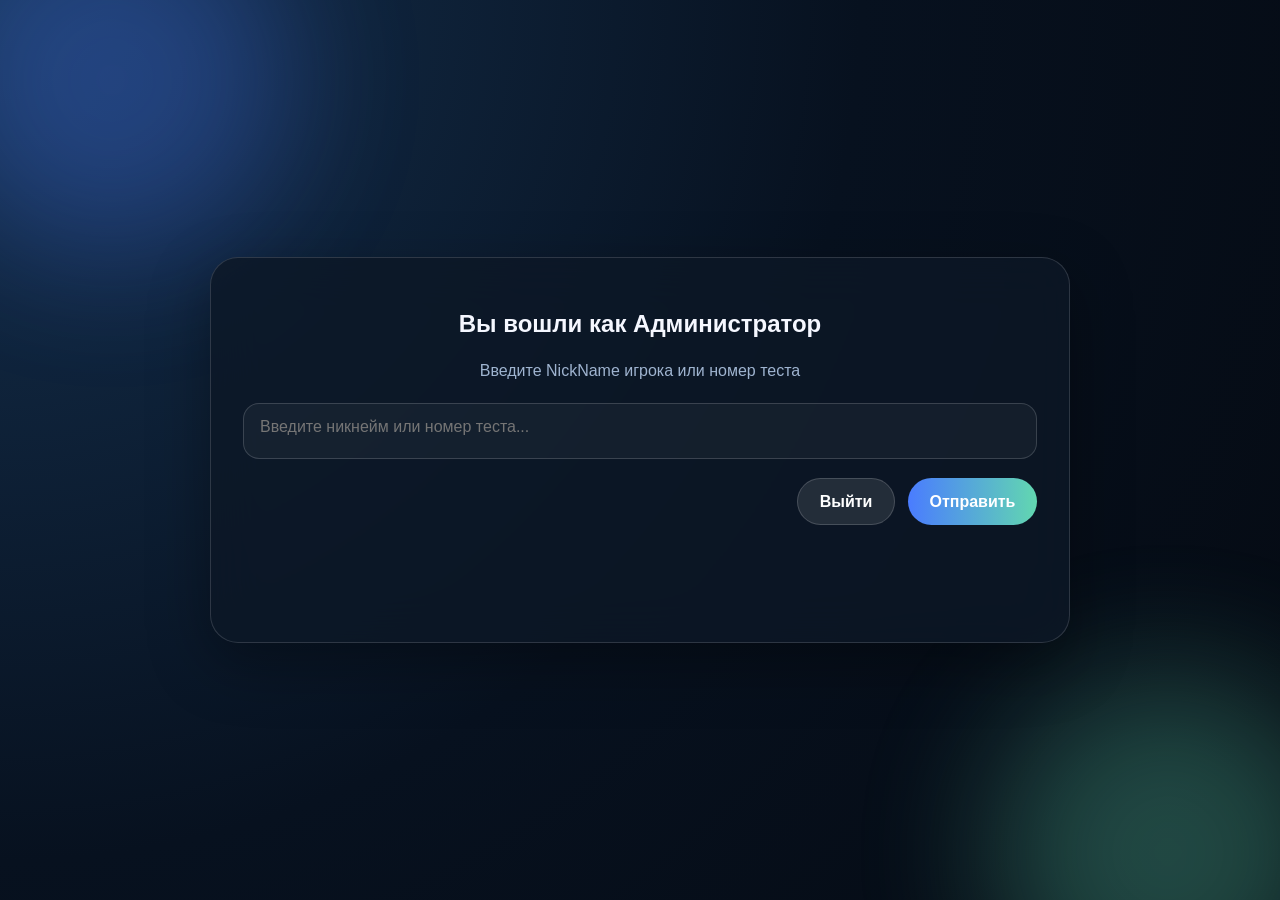
==== admin.html @ 02e563b9 "Add files via upload" ====
<!DOCTYPE html>
<html lang="ru">
<head>
  <meta charset="UTF-8" />
  <meta name="viewport" content="width=device-width, initial-scale=1.0" />
  <title>Админ-панель</title>
  <link rel="stylesheet" href="styles.css" />
  <style>
    body {
      overflow-x: hidden;
    }

    .admin-shell {
      min-height: 100vh;
      display: grid;
      place-items: center;
      padding: 1.5rem;
    }

    .admin-card {
      width: min(860px, 100%);
      background: rgba(13, 24, 39, 0.82);
      border: 1px solid rgba(255, 255, 255, 0.14);
      border-radius: 28px;
      box-shadow: 0 20px 60px rgba(0, 0, 0, 0.35);
      padding: 2rem;
      backdrop-filter: blur(24px);
    }

    .admin-card__title {
      margin: 0 0 0.5rem;
      font-size: clamp(1.5rem, 3vw, 2rem);
      text-align: center;
    }

    .admin-card__subtitle {
      margin: 0 0 1.2rem;
      color: #9fb4d0;
      text-align: center;
      line-height: 1.6;
    }

    .admin-form {
      display: grid;
      gap: 0.9rem;
    }

    .admin-form textarea {
      min-height: 56px;
      resize: none;
      overflow: hidden;
      border-radius: 16px;
      padding: 0.9rem 1rem;
      font: inherit;
      color: #f5f7ff;
      background: rgba(255, 255, 255, 0.04);
      border: 1px solid rgba(255, 255, 255, 0.16);
    }

    .admin-form textarea:focus {
      outline: none;
      border-color: #62d7b0;
      transform: translateY(-1px);
    }

    .admin-actions {
      display: flex;
      justify-content: flex-end;
      gap: 0.8rem;
      margin-top: 0.3rem;
      flex-wrap: wrap;
    }

    .btn--secondary {
      color: white;
      background: rgba(255, 255, 255, 0.1);
      border: 1px solid rgba(255, 255, 255, 0.16);
      text-decoration: none;
      display: inline-flex;
      align-items: center;
      justify-content: center;
    }

    .admin-result {
      margin-top: 0.8rem;
      color: #62d7b0;
      text-align: center;
      font-weight: 600;
      min-height: 1.4rem;
    }

    .results-list {
      display: grid;
      gap: 1rem;
      margin-top: 1.2rem;
    }

    .result-item {
      background: rgba(255, 255, 255, 0.04);
      border: 1px solid rgba(255, 255, 255, 0.12);
      border-radius: 18px;
      padding: 1rem;
    }

    .result-item h3 {
      margin: 0 0 0.6rem;
      font-size: 1rem;
      color: #f5f7ff;
    }

    .answer-text {
      margin: 0.25rem 0 0;
      color: #dce7f5;
      line-height: 1.6;
      white-space: pre-wrap;
    }

    .option-list {
      display: grid;
      gap: 0.6rem;
      margin-top: 0.4rem;
    }

    .option {
      display: flex;
      align-items: center;
      gap: 0.7rem;
      padding: 0.75rem 0.9rem;
      border-radius: 14px;
      background: rgba(255, 255, 255, 0.04);
      border: 1px solid rgba(255, 255, 255, 0.1);
    }

    .option--correct {
      background: rgba(65, 168, 95, 0.16);
      border-color: rgba(65, 168, 95, 0.45);
    }

    .option--wrong {
      background: rgba(232, 55, 40, 0.16);
      border-color: rgba(232, 55, 40, 0.4);
    }

    .option__icon {
      font-size: 1rem;
      font-weight: 700;
      width: 1.2rem;
      text-align: center;
    }

    .option__text {
      color: #f5f7ff;
    }

    .correct-answer {
      margin-top: 0.55rem;
      color: #62d7b0;
      font-weight: 600;
    }

    .meta-block {
      margin-top: 0.5rem;
      color: #9fb4d0;
      line-height: 1.7;
    }

    @media (max-width: 640px) {
      .admin-card {
        padding: 1rem;
        border-radius: 18px;
      }

      .admin-actions {
        justify-content: center;
      }

      .admin-actions .btn {
        width: 100%;
      }

      .result-item {
        padding: 0.9rem;
      }
    }
  </style>
</head>
<body>
  <div class="background-glow glow-1"></div>
  <div class="background-glow glow-2"></div>

  <main class="admin-shell">
    <section class="admin-card">
        <center>
            <h2 id="adminGreeting">Вы вошли как</h2>
        </center>
      <p class="admin-card__subtitle">Введите NickName игрока или номер теста</p>

      <form id="adminForm" class="admin-form">
        <textarea id="searchInput" rows="1" placeholder="Введите никнейм или номер теста..."></textarea>
        <div class="admin-actions">
          <a class="btn btn--secondary" href="index.html">Выйти</a>
          <button type="submit" class="btn btn--primary">Отправить</button>
        </div>
        <p id="adminResult" class="admin-result"></p>
      </form>

      <div id="resultsList" class="results-list"></div>
    </section>
  </main>

  <script>
    const form = document.getElementById("adminForm");
    const result = document.getElementById("adminResult");
    const resultsList = document.getElementById("resultsList");
    const adminGreeting = document.getElementById("adminGreeting");

    const adminName = localStorage.getItem("adminName") || "Администратор";
    const adminStatus = localStorage.getItem("adminStatus") || "";
    adminGreeting.textContent = `Вы вошли как ${adminName}${adminStatus ? `[${adminStatus}]` : ""}`;

    const questions = [
      { title: "1. Введите свой NickName", type: "text" },
      { title: "2. Расшифровка аббревиатуры \"МЗ\"?", type: "text" },
      { title: "3. Где разрешено стоять в афк?", type: "radio", options: ["Раздевалка/Гардероб", "Крыша", "Кабинет", "На задней парковке"], correct: "Раздевалка/Гардероб" },
      { title: "4. Какой максимальный срок разрешено провести во сне в неположенном месте, чтобы это не считалось нарушением?", type: "radio", options: ["3 минуты", "5 минут", "афк можно только в специально отведенной зоне", "2 минуты"], correct: "3 минуты" },
      { title: "5. Что запрещено делать в строю? Как минимум 5 примеров.", type: "text" },
      { title: "6. Можно ли в рабочее время кататься в форме по городу на ЛТС? Если нет, то какое следует наказание?", type: "text" },
      { title: "7. Кто старше по иерархии \"Губернатор Области\" или \"Глав. врач\"?", type: "radio", options: ["Губернатор", "Глав Врач"], correct: "Губернатор" },
      { title: "8. Какие категории аксессуаров разрешено носить сотруднику во время работы согласно исключениям в пункте 3.9? Перечислите три категории.", type: "text" },
      { title: "9. Какое из следующих действий сотрудника МЗ является прямым нарушением правил?", type: "radio", options: ["а) Отказ выдать медицинскую карту без опроса пациента.", "б) Проведение смены пола в палате, а не на операционном столе.", "в) Лечение пациента на улице возле больницы.", "г) Все перечисленные варианты."], correct: "в) Лечение пациента на улице возле больницы." },
      { title: "10. Какое наказание грозит сотруднику за отказ в оказании медицинских услуг из-за личной неприязни к пациенту?", type: "text" },
      { title: "11. В каких двух случаях сотруднику МЗ разрешено выехать за пределы больницы в одиночку?", type: "text" },
      { title: "12. Распишите ценовую политику.", type: "text" },
      { title: "13. Что запрещено делать сотрудникам в форме? (Написать 5 пунктов):", type: "text" },
      { title: "14. Что сотрудник обязан сделать, если не может явиться на всеобщее построение?", type: "text" }
    ];

    const url = "https://script.google.com/macros/s/AKfycbwNMHzmvHSoBjQYyo5bBK_ZhVDA3KvgEGnCBUIMY6ndWVWczerM_dxrEuCIztvvzNNDrg/exec";

    function escapeHtml(value) {
      return String(value)
        .replace(/&/g, "&amp;")
        .replace(/</g, "&lt;")
        .replace(/>/g, "&gt;")
        .replace(/\"/g, "&quot;");
    }

    function formatDateValue(value) {
      if (!value) {
        return "";
      }

      const text = String(value).trim();
      if (!text) {
        return "";
      }

      const date = new Date(text);
      if (Number.isNaN(date.getTime())) {
        return text;
      }

      const pad = (number) => String(number).padStart(2, "0");
      return `${pad(date.getDate())}.${pad(date.getMonth() + 1)}.${date.getFullYear()} ${pad(date.getHours())}.${pad(date.getMinutes())}.${pad(date.getSeconds())}`;
    }

    function renderResults(data) {
      resultsList.innerHTML = "";

      if (!Array.isArray(data) || data.length < 18) {
        result.textContent = "Данные не найдены";
        result.style.color = "#ff6b6b";
        return;
      }

      const answers = data;

      questions.forEach((question, index) => {
        const answer = answers[index] ?? "";
        const item = document.createElement("div");
        item.className = "result-item";

        if (question.type === "radio") {
          const selected = String(answer || "").trim();
          const isCorrect = selected === question.correct;
          let optionsHtml = "";

          question.options.forEach((option) => {
            const isSelected = selected === option;
            const isCorrectOption = question.correct === option;
            let icon = "";
            let className = "option";

            if (isSelected && isCorrectOption) {
              icon = "✓";
              className += " option--correct";
            } else if (isSelected && !isCorrectOption) {
              icon = "✕";
              className += " option--wrong";
            }

            optionsHtml += `
              <div class="${className}">
                <span class="option__icon">${icon}</span>
                <span class="option__text">${escapeHtml(option)}</span>
              </div>
            `;
          });

          item.innerHTML = `
            <h3>${escapeHtml(question.title)}</h3>
            <div class="option-list">${optionsHtml}</div>
            <p class="correct-answer">Правильный ответ: ${escapeHtml(question.correct)}</p>
          `;
        } else {
          item.innerHTML = `
            <h3>${escapeHtml(question.title)}</h3>
            <p class="answer-text">${escapeHtml(answer)}</p>
          `;
        }

        resultsList.appendChild(item);
      });

      const footer = document.createElement("div");
      footer.className = "result-item";
      footer.innerHTML = `
        <h3>Дополнительная информация</h3>
        <p class="meta-block">Попыток скопировать (копи-паст): ${escapeHtml(answers[14] ?? "")}</p>
        <p class="meta-block">Тест пересдан или нет: ${escapeHtml(answers[15] ?? "")}</p>
        <p class="meta-block">Дата прохождения: ${escapeHtml(formatDateValue(data[16] ?? ""))}</p>
        <p class="meta-block">Номер теста: ${escapeHtml(answers[17] ?? "")}</p>
      `;
      resultsList.appendChild(footer);
    }

    document.querySelector('.btn--secondary').addEventListener('click', (event) => {
      event.preventDefault();
      localStorage.removeItem("administrator");
      localStorage.removeItem("adminName");
      localStorage.removeItem("adminStatus");
      window.location.href = "index.html";
    });

    form.addEventListener("submit", (event) => {
      event.preventDefault();
      const value = document.getElementById("searchInput").value.trim();

      if (!value) {
        result.textContent = "Введите данные для поиска";
        result.style.color = "#ff6b6b";
        resultsList.innerHTML = "";
        return;
      }

      result.textContent = "Идёт поиск...";
      result.style.color = "#62d7b0";
      resultsList.innerHTML = "";

      fetch(`${url}?search=${encodeURIComponent(value)}`)
        .then((response) => response.json())
        .then((data) => {
          if (data.status === "success") {
            console.log("Найденные данные с A по R:", data.data);
            renderResults(data.data);
            result.textContent = "";
            result.style.color = "#62d7b0";
          } else {
            console.log("Ошибка или не найдено:", data.message);
            result.textContent = data.message || "Ошибка или не найдено";
            result.style.color = "#ff6b6b";
          }
        })
        .catch((error) => {
          console.error("Ошибка запроса:", error);
          result.textContent = "Ошибка запроса";
          result.style.color = "#ff6b6b";
        });
    });
  </script>
</body>
</html>
---- styles.css ----
:root {
  color-scheme: dark;
  --bg: #07111f;
  --panel: rgba(13, 24, 39, 0.82);
  --panel-strong: #101b2e;
  --text: #f5f7ff;
  --muted: #9fb4d0;
  --accent: #62d7b0;
  --accent-2: #4a7cff;
  --danger: #ff6b6b;
  --border: rgba(255, 255, 255, 0.14);
  --shadow: 0 20px 60px rgba(0, 0, 0, 0.35);
}

* {
  box-sizing: border-box;
}

body {
  margin: 0;
  min-height: 100vh;
  font-family: "Segoe UI", Tahoma, Geneva, Verdana, sans-serif;
  color: var(--text);
  background: radial-gradient(circle at top left, #153150 0%, var(--bg) 55%, #050a12 100%);
  overflow-x: hidden;
  user-select: none;
  -webkit-user-select: none;
  -webkit-touch-callout: none;
}

.background-glow {
  position: fixed;
  width: 22rem;
  height: 22rem;
  border-radius: 50%;
  filter: blur(70px);
  opacity: 0.3;
  pointer-events: none;
}

.glow-1 {
  top: -6rem;
  left: -4rem;
  background: var(--accent-2);
}

.glow-2 {
  bottom: -8rem;
  right: -4rem;
  background: var(--accent);
}

.app-shell {
  min-height: 100vh;
  display: grid;
  place-items: center;
  padding: 1.5rem;
}

.quiz-card {
  width: min(860px, 100%);
  backdrop-filter: blur(24px);
  background: var(--panel);
  border: 1px solid var(--border);
  border-radius: 28px;
  box-shadow: var(--shadow);
  padding: 2rem;
}

.quiz-card__header h1 {
  margin: 0.2rem 0 0.5rem;
  font-size: clamp(1.6rem, 3vw, 2.2rem);
}

.quiz-card__top {
  display: flex;
  justify-content: flex-end;
  margin-bottom: 0.5rem;
}

.top-link {
  color: var(--accent);
  text-decoration: none;
  font-weight: 700;
  padding: 0.4rem 0.8rem;
  border: 1px solid rgba(98, 215, 176, 0.35);
  border-radius: 999px;
  background: rgba(98, 215, 176, 0.12);
}

.top-link:hover {
  opacity: 0.9;
}

.eyebrow {
  margin: 0;
  font-size: 0.8rem;
  letter-spacing: 0.3em;
  text-transform: uppercase;
  color: var(--accent);
}

.subtitle {
  margin: 0;
  color: var(--muted);
  line-height: 1.6;
}

.progress {
  height: 10px;
  background: rgba(255, 255, 255, 0.08);
  border-radius: 999px;
  overflow: hidden;
  margin: 1.4rem 0 1.8rem;
}

.progress__bar {
  width: 0%;
  height: 100%;
  border-radius: inherit;
  background: linear-gradient(90deg, var(--accent), var(--accent-2));
  transition: width 0.25s ease;
}

.step-content {
  display: grid;
  gap: 1rem;
}

.rules-card,
.question-card,
.result-card {
  background: var(--panel-strong);
  border: 1px solid var(--border);
  border-radius: 20px;
  padding: 1.2rem;
}

.rules-card h2,
.question-card h2,
.result-card h2 {
  margin-top: 0;
  margin-bottom: 0.8rem;
  font-size: 1.15rem;
}

.rules-list {
  margin: 0;
  padding-left: 1.2rem;
  color: var(--muted);
  display: grid;
  gap: 0.55rem;
  line-height: 1.6;
}

.form-group {
  display: grid;
  gap: 0.7rem;
}

.label-text {
  font-weight: 600;
}

textarea,
input[type="text"] {
  width: 100%;
  min-height: 110px;
  border: 1px solid rgba(255, 255, 255, 0.16);
  border-radius: 16px;
  padding: 0.95rem 1rem;
  resize: none;
  overflow: hidden;
  font: inherit;
  color: var(--text);
  background: rgba(255, 255, 255, 0.04);
  transition: border-color 0.2s ease, transform 0.2s ease;
  user-select: text;
  -webkit-user-select: text;
}

textarea:focus,
input[type="text"]:focus {
  outline: none;
  border-color: var(--accent);
  transform: translateY(-1px);
}

.option-list {
  display: grid;
  gap: 0.7rem;
}

.option {
  display: flex;
  align-items: flex-start;
  gap: 0.7rem;
  padding: 0.85rem 0.95rem;
  border-radius: 14px;
  background: rgba(255, 255, 255, 0.04);
  border: 1px solid transparent;
  cursor: pointer;
  transition: border-color 0.2s ease, transform 0.2s ease;
}

.option:hover {
  border-color: rgba(98, 215, 176, 0.35);
  transform: translateY(-1px);
}

.option input {
  margin-top: 0.2rem;
  accent-color: var(--accent);
}

.actions {
  display: flex;
  justify-content: flex-end;
  margin-top: 1.1rem;
}

.btn {
  border: none;
  border-radius: 999px;
  padding: 0.85rem 1.35rem;
  font-size: 1rem;
  font-weight: 700;
  cursor: pointer;
  transition: transform 0.2s ease, opacity 0.2s ease, box-shadow 0.2s ease;
}

.btn:hover:not(:disabled) {
  transform: translateY(-1px);
  box-shadow: 0 10px 24px rgba(77, 124, 255, 0.24);
}

.btn:disabled {
  opacity: 0.45;
  cursor: not-allowed;
  box-shadow: none;
}

.btn--primary {
  color: white;
  background: linear-gradient(90deg, var(--accent-2), var(--accent));
}

.result-card {
  display: grid;
  gap: 1rem;
}

.result-card p {
  margin: 0;
  color: var(--muted);
  line-height: 1.7;
}

.result-meta {
  padding: 0.8rem 1rem;
  border-radius: 14px;
  background: rgba(98, 215, 176, 0.12);
  color: #d7fff1;
  font-weight: 600;
}

.modal-overlay {
  position: fixed;
  inset: 0;
  display: grid;
  place-items: center;
  padding: 1rem;
  background: rgba(3, 7, 14, 0.8);
  backdrop-filter: blur(8px);
  z-index: 1000;
}

.modal-card {
  width: min(460px, 100%);
  background: var(--panel-strong);
  border: 1px solid var(--border);
  border-radius: 24px;
  box-shadow: var(--shadow);
  padding: 1.4rem;
  display: grid;
  gap: 0.8rem;
}

.modal-card h2 {
  margin: 0;
}

.modal-card p {
  margin: 0;
  color: var(--muted);
  line-height: 1.7;
}

@media (max-width: 640px) {
  body {
    font-size: 15px;
  }

  .app-shell {
    padding: 0.8rem;
  }

  .quiz-card {
    padding: 1rem;
    border-radius: 18px;
  }

  .quiz-card__header h3 {
    font-size: 1.1rem;
  }

  .question-card h2,
  .rules-card h2,
  .result-card h2 {
    font-size: 0.95rem;
  }

  .subtitle,
  .rules-list,
  .modal-card p,
  .result-card p {
    font-size: 0.95rem;
    line-height: 1.5;
  }

  .rules-card,
  .question-card,
  .result-card,
  .modal-card {
    padding: 0.95rem;
    border-radius: 16px;
  }

  .btn {
    width: 100%;
    padding: 0.8rem 1rem;
    font-size: 0.95rem;
  }

  textarea,
  input[type="text"] {
    min-height: 90px;
    padding: 0.8rem 0.9rem;
    font-size: 0.95rem;
  }

  .option {
    padding: 0.75rem 0.85rem;
    font-size: 0.95rem;
  }

  .actions {
    justify-content: stretch;
  }
}
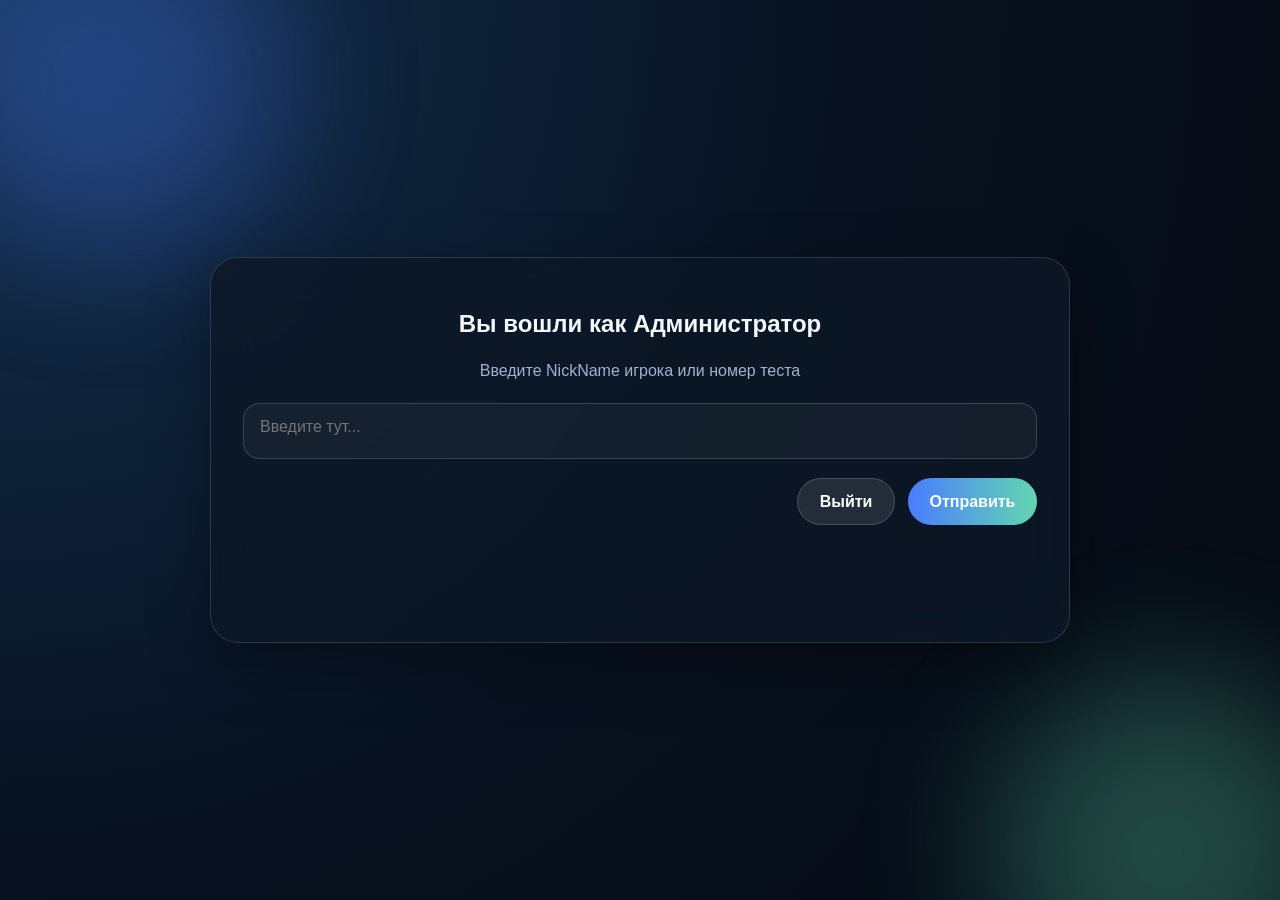
==== commit 71c5d08d: "Add files via upload" ====
--- a/admin.html
+++ b/admin.html
@@ -2,12 +2,16 @@
 <html lang="ru">
 <head>
   <meta charset="UTF-8" />
-  <meta name="viewport" content="width=device-width, initial-scale=1.0" />
+  <meta name="viewport" content="width=device-width, initial-scale=1.0, maximum-scale=1.0, user-scalable=no" />
   <title>Админ-панель</title>
   <link rel="stylesheet" href="styles.css" />
   <style>
     body {
       overflow-x: hidden;
+      touch-action: manipulation;
+      overscroll-behavior: none;
+      margin: 0;
+      padding: 0;
     }
 
     .admin-shell {
@@ -172,10 +176,19 @@
 
       .admin-actions {
         justify-content: center;
+        flex-direction: column;
       }
 
       .admin-actions .btn {
         width: 100%;
+      }
+
+      .admin-actions .btn--primary {
+        order: 1;
+      }
+
+      .admin-actions .btn--secondary {
+        order: 2;
       }
 
       .result-item {
@@ -196,7 +209,7 @@
       <p class="admin-card__subtitle">Введите NickName игрока или номер теста</p>
 
       <form id="adminForm" class="admin-form">
-        <textarea id="searchInput" rows="1" placeholder="Введите никнейм или номер теста..."></textarea>
+        <textarea id="searchInput" rows="1" placeholder="Введите тут..."></textarea>
         <div class="admin-actions">
           <a class="btn btn--secondary" href="index.html">Выйти</a>
           <button type="submit" class="btn btn--primary">Отправить</button>
--- a/styles.css
+++ b/styles.css
@@ -10,6 +10,7 @@
   --danger: #ff6b6b;
   --border: rgba(255, 255, 255, 0.14);
   --shadow: 0 20px 60px rgba(0, 0, 0, 0.35);
+  
 }
 
 * {
@@ -26,6 +27,10 @@
   user-select: none;
   -webkit-user-select: none;
   -webkit-touch-callout: none;
+  overscroll-behavior: none;
+  touch-action: manipulation;
+  margin: 0;
+  padding: 0;
 }
 
 .background-glow {
